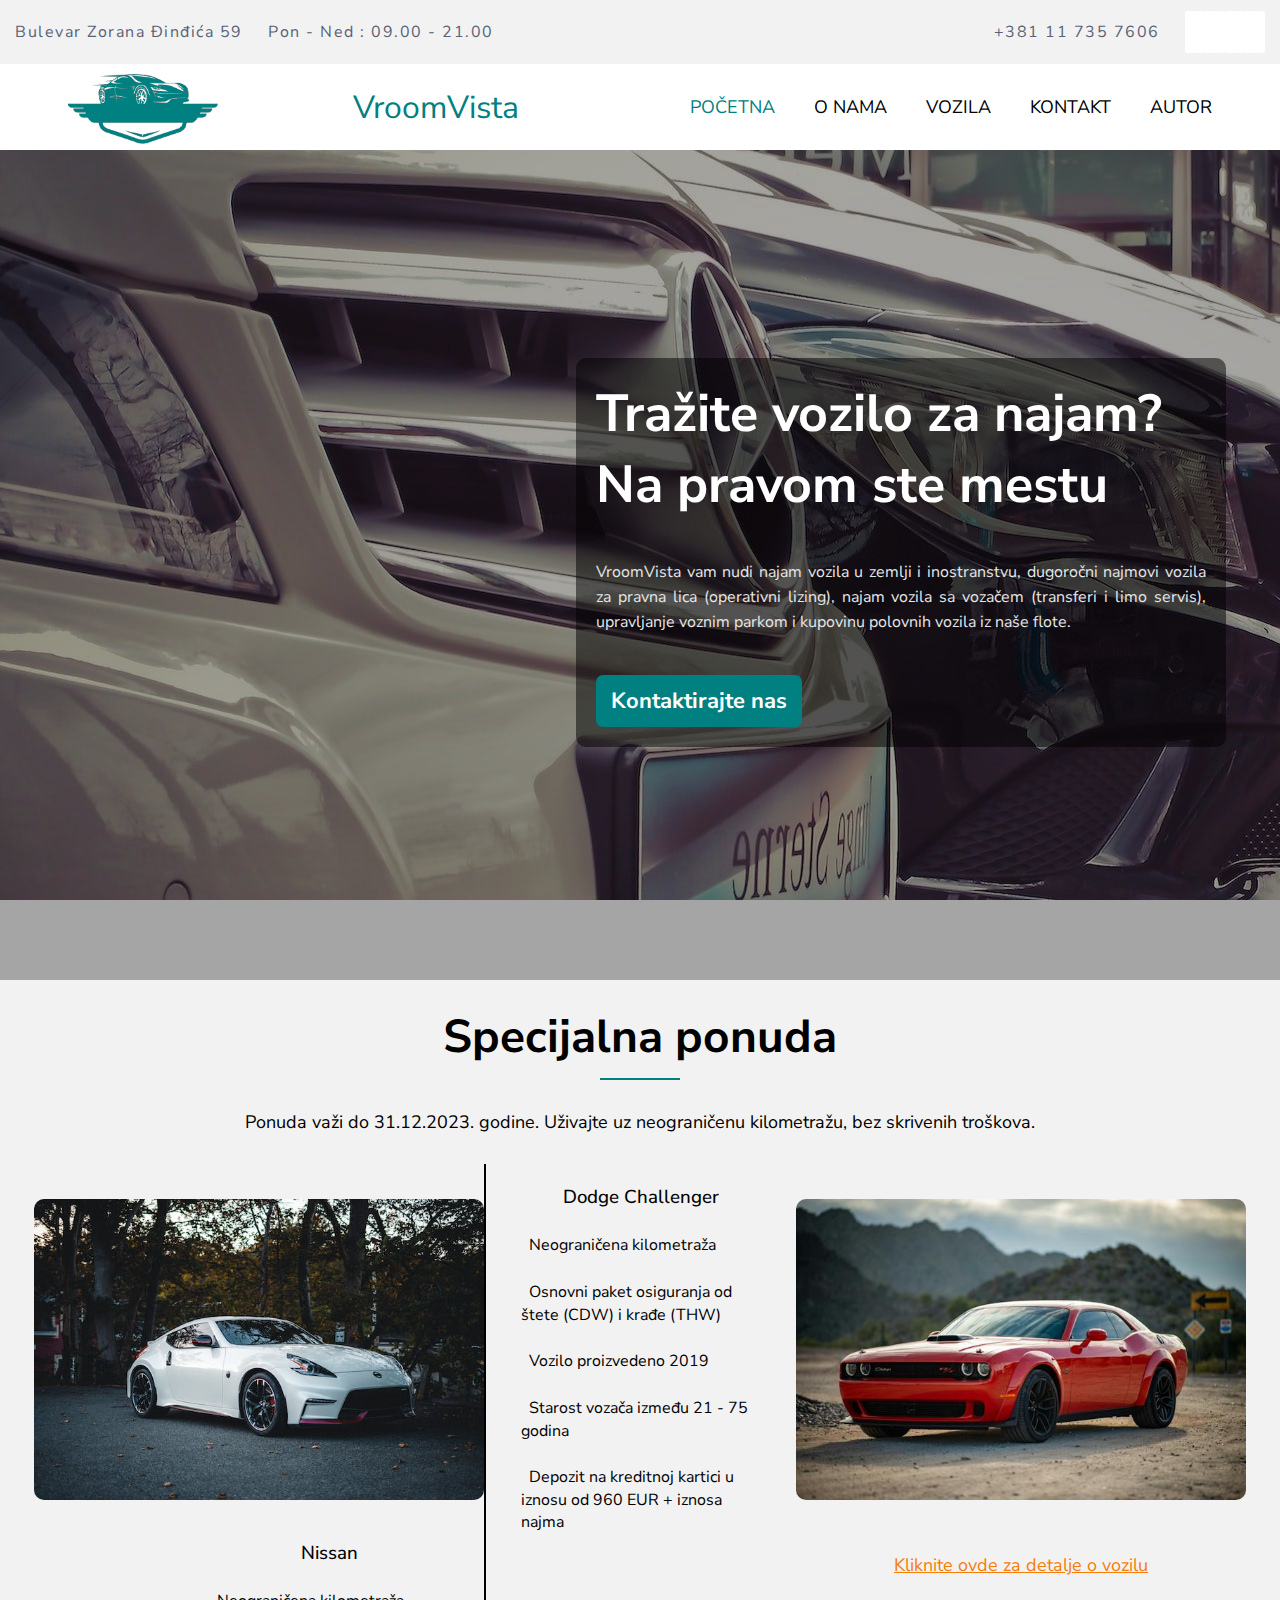
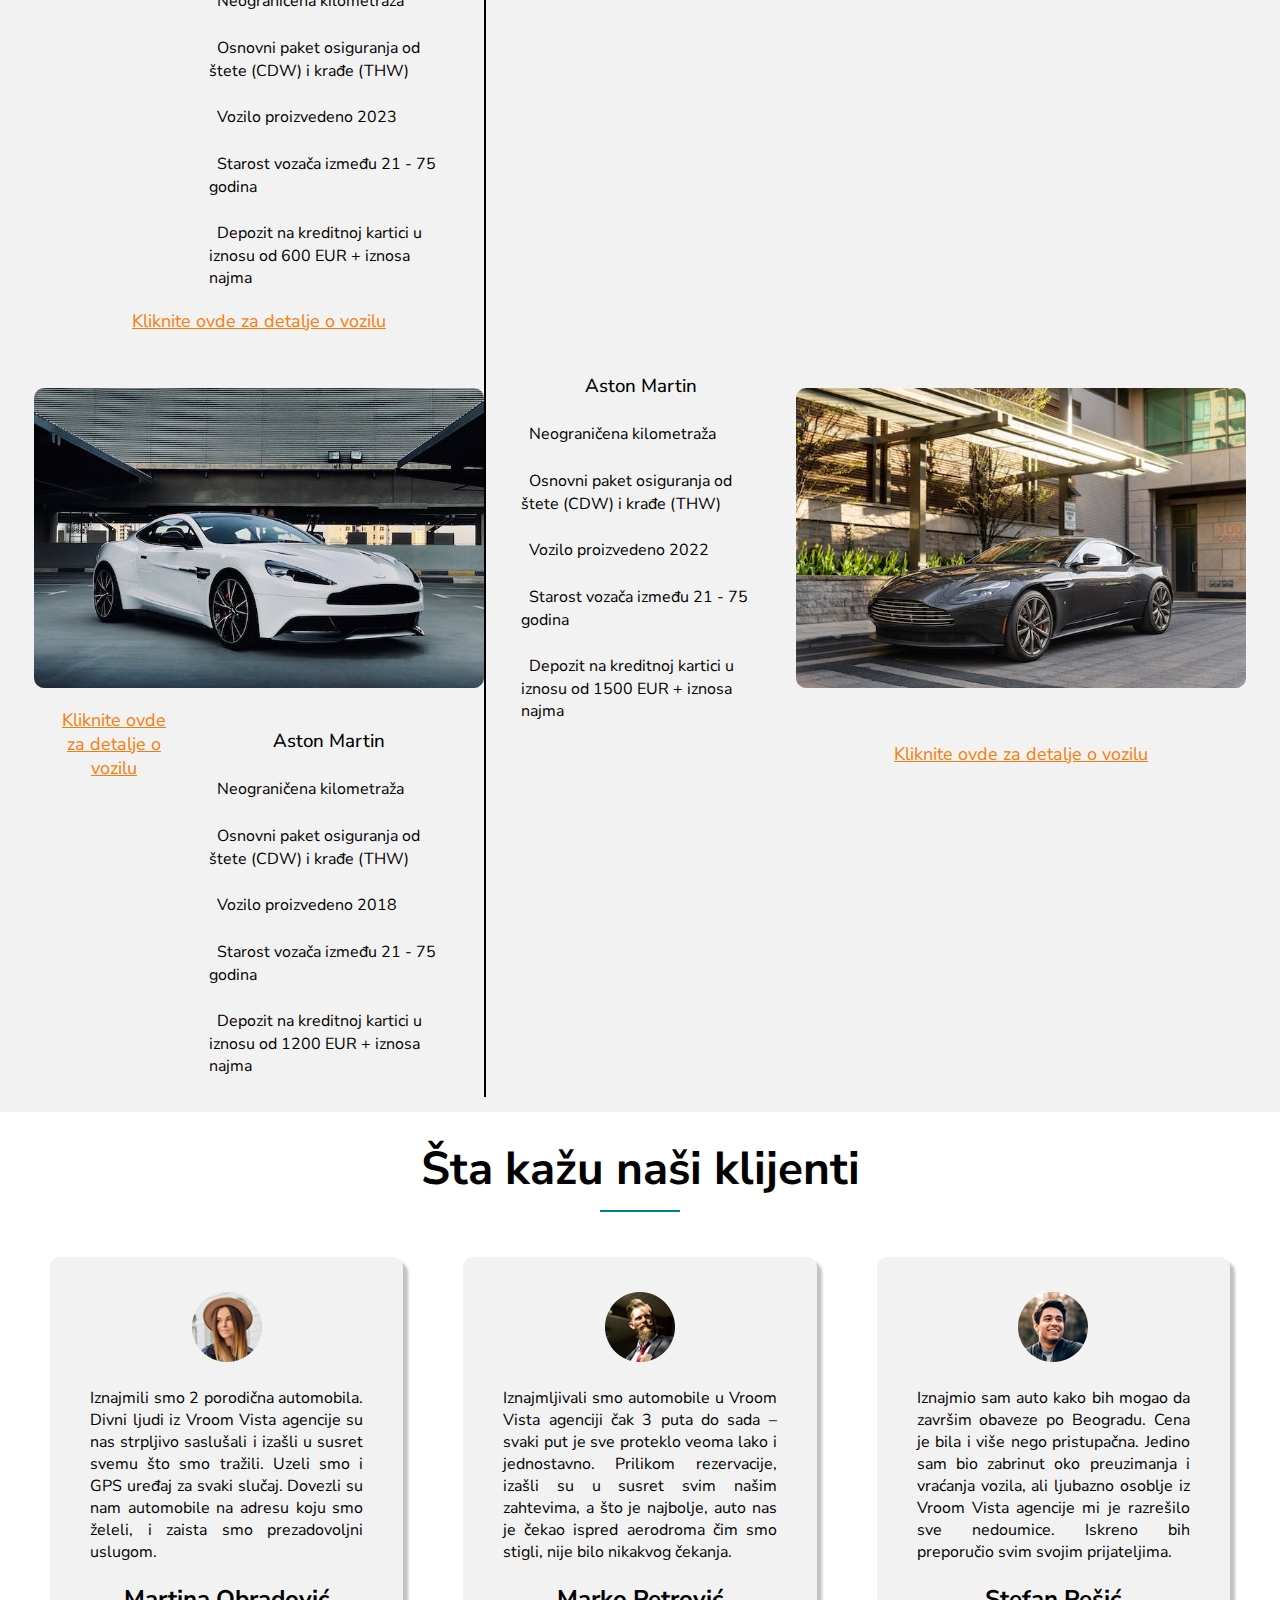
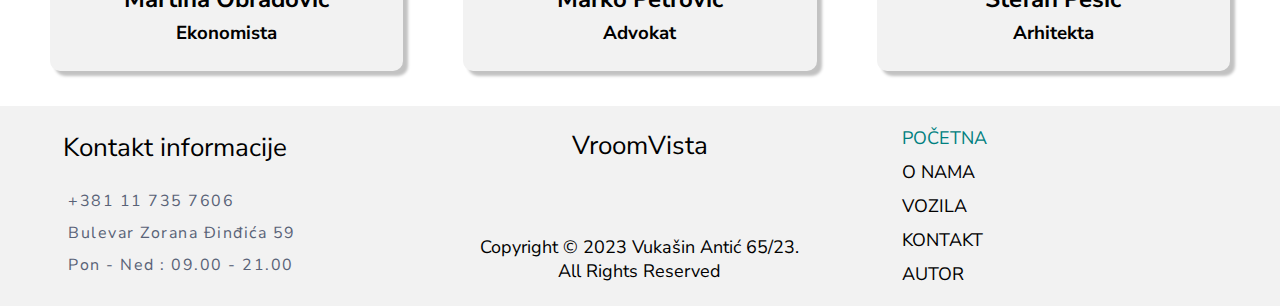
==== index.html @ 93f4d85c "Add files via upload" ====
<!DOCTYPE html>
<html>
	<head>
		<!-- meta tagovi -->
		<meta charset="utf-8"/>
		<meta name="keywords" content="VroomVista, najam vozila, specijalna ponuda, klijenti, kontakt"/>
		<meta name="description" content="VroomVista vam pruža najam vozila u zemlji i inostranstvu, dugoročne najmove za pravna lica i upravljanje voznim parkom .Pogledajte našu specijalnu ponudu i pročitajte iskustva naših zadovoljnih klijenata. Kontaktirajte nas danas!"/>		
		<meta name="viewport" content="width=device-width, initial-scale=1.0"/>
		<meta name="author" content="Vukašin Antić"/>
		<title>Vroom Vista</title>
		<!-- ikonice -->
		<link rel="stylesheet" href="https://cdnjs.cloudflare.com/ajax/libs/font-awesome/6.4.2/css/all.min.css" integrity="sha512-z3gLpd7yknf1YoNbCzqRKc4qyor8gaKU1qmn+CShxbuBusANI9QpRohGBreCFkKxLhei6S9CQXFEbbKuqLg0DA==" crossorigin="anonymous" referrerpolicy="no-referrer" />
		<!-- favicon -->
		<link rel="icon" type="image/x-icon" href="img/favicon.ico"/>
		<!-- font -->
		<link rel="preconnect" href="https://fonts.googleapis.com"/>
		<link rel="preconnect" href="https://fonts.gstatic.com" crossorigin/>
		<link href="https://fonts.googleapis.com/css2?family=Nunito+Sans&display=swap" rel="stylesheet"/>
		
		
		<!-- Ucitavanje css-a  -->
		<link rel="stylesheet" type="text/css" href="css/style.css" />
	</head>

	<body>
		<!-- Header -->
		<header>
			<div class="info">
				<div class="loc-info">
					<div class="info1">
						<span class="active"><i class="fa-solid fa-location-dot"></i></span>
						<span>Bulevar Zorana Đinđića 59</span>
					</div>
					<div class="info2">
						<span class="active"><i class="fa-solid fa-clock"></i></span>
						<span>Pon - Ned : 09.00 - 21.00</span>
					</div>
				</div>
				<div class="loc-info">
					<div class="info1">
						<span class="active"><i class="fa-solid fa-phone-volume"></i></span>
						<span>+381 11 735 7606</span>
					</div>
					<div class="info2">
						<a href="https://www.facebook.com/" target="_blank"><i class="fa-brands fa-facebook fa-xl"></i></a>
						<a href="https://www.instagram.com/" target="_blank"><i class="fa-brands fa-instagram fa-xl"></i></a>
						<a href="https://twitter.com/" target="_blank"><i class="fa-brands fa-twitter fa-xl"></i></a>
						<a href="https://www.linkedin.com/" target="_blank"><i class="fa-brands fa-linkedin fa-xl"></i></a>
					</div>
				</div>
			</div>
			<!-- Meni -->
			<div class="menu">
				<div id="logo">
					<a href="index.html"><img src="img/logo.png" alt="logo"/></a>
				</div>
				<div id="logo-text">
						<a href="index.html"><h1>VroomVista</h1></a>
					</div>
				<nav>					
					<ul>
						<li><a href="index.html" class="active">Početna</a></li>
						<li><a href="o-nama.html">O nama</a></li>
						<li><a href="cars.html">Vozila</a></li>
						<li><a href="contact.html">Kontakt</a></li>
						<li><a href="author.html">Autor</a></li>
					</ul>
				</nav>
			</div>
		</header>
		<div id="bg-img">
			<div class="cover">
				<div class="text lineLeft">
					<h1>Tražite vozilo za najam?  Na pravom ste mestu</h1>
					<p>VroomVista vam nudi najam vozila u zemlji i inostranstvu, dugoročni najmovi vozila za pravna lica (operativni lizing), 
					najam vozila sa vozačem (transferi i limo servis), 
					upravljanje voznim parkom i kupovinu polovnih vozila iz naše flote.</p>
					<a href="contact.html" class="button">Kontaktirajte nas</a>
				</div>
			</div>
		</div>
		<!-- Main 1 -->
		<div class="main">
			<div class="lineTopAnm">
				<h2 class="naslov">Specijalna ponuda</h2>
				<div class="hr"></div>
			</div>
			<div class="opis">
				<p>Ponuda važi do 31.12.2023. godine. Uživajte uz neograničenu kilometražu, bez skrivenih troškova.
				</p>
			</div>
			<div class="wrap">
				<div class="okvir">
				<!-- nissan z -->
					<div class="cars-levo">
						<div class="cars-box">
							<img src="img/nissan.jpg" alt="nissan"/>
							<div class="text-desno">
								<div class="info-car">
									<h3>Nissan</h3>
									<ul>
										<li><i class="fa-solid fa-gauge-high"></i>Neograničena kilometraža</li>
										<li><i class="fa-solid fa-shield-halved"></i>Osnovni paket osiguranja od štete (CDW) i krađe (THW)</li>
										<li><i class="fa-solid fa-car-side"></i>Vozilo proizvedeno 2023</li>
										<li><i class="fa-solid fa-user"></i>Starost vozača između 21 - 75 godina</li>
										<li><i class="fa-solid fa-sack-dollar"></i>Depozit na kreditnoj kartici u iznosu od 600 EUR + iznosa najma </li>
									</ul>
								</div>							
							</div>
						</div>
						<div class="details-cars-left">
							<details>
								<summary>Kliknite ovde za detalje o vozilu</summary>
								<ul class="lista-vozila">
									<li>
										<p>Model vozila</p>
										<p class="podebljan-text">Z</p>
									</li>
									<li>
										<p>Karoserija</p>
										<p class="podebljan-text">Kupe</p>
									</li>
									<li>
										<p>Vrsta goriva</p>
										<p class="podebljan-text">Benzin</p>
									</li>
									<li>
										<p>Snaga motora</p>
										<p class="podebljan-text">294/400 (kW/KS)</p>
									</li>
									<li>
										<p>Pogon</p>
										<p class="podebljan-text">Zadnja vuča</p>
									</li>
									<li>
										<p>Menjač</p>
										<p class="podebljan-text">Manuel</p>
									</li>
									<li>
										<p>Broj vrata</p>
										<p class="podebljan-text">2</p>
									</li>
									<li>
										<p>Broj sedišta</p>
										<p class="podebljan-text">2</p>
									</li>																
									<li>
										<p>Klima uređaj</p>
										<p class="podebljan-text">Automatski</p>
									</li>
									<li>
										<a href="contact.html" class="button-car">ODABERI VOZILO</a>
									</li>
								</ul>
							</details>
						</div>
						<div class="cleaner"></div>
					</div>					
					<!-- dodge challenger -->
					<div class="cars-desno">
						<div class="cars-box">
							<img src="img/dodge-challenger.jpg" alt="dodge challenger"/>
							<div class="text-levo">
								<div class="info-car">
									<h3>Dodge Challenger</h3>
									<ul>
										<li><i class="fa-solid fa-gauge-high"></i>Neograničena kilometraža</li>
										<li><i class="fa-solid fa-shield-halved"></i>Osnovni paket osiguranja od štete (CDW) i krađe (THW)</li>
										<li><i class="fa-solid fa-car-side"></i>Vozilo proizvedeno 2019</li>
										<li><i class="fa-solid fa-user"></i>Starost vozača između 21 - 75 godina</li>
										<li><i class="fa-solid fa-sack-dollar"></i>Depozit na kreditnoj kartici u iznosu od 960 EUR + iznosa najma </li>
									</ul>
								</div>
							</div>
						</div>
						<div class="details-cars-right">
							<details class="desno">
								<summary>Kliknite ovde za detalje o vozilu</summary>
								<ul class="lista-vozila">
									<li>
										<p>Model vozila</p>
										<p class="podebljan-text">SRT Demon 170</p>
									</li>
									<li>
										<p>Karoserija</p>
										<p class="podebljan-text">Kupe</p>
									</li>
									<li>
										<p>Vrsta goriva</p>
										<p class="podebljan-text">Benzin</p>
									</li>
									<li>
										<p>Snaga motora</p>
										<p class="podebljan-text">750/1025 (kW/KS)</p>
									</li>
									<li>
										<p>Pogon</p>
										<p class="podebljan-text">Zadnja vuča</p>
									</li>
									<li>
										<p>Menjač</p>
										<p class="podebljan-text">Automatik</p>
									</li>
									<li>
										<p>Broj vrata</p>
										<p class="podebljan-text">2</p>
									</li>
									<li>
										<p>Broj sedišta</p>
										<p class="podebljan-text">2</p>
									</li>																
									<li>
										<p>Klima uređaj</p>
										<p class="podebljan-text">Automatski</p>
									</li>
									<li>
										<a href="contact.html" class="button-car">ODABERI VOZILO</a>
									</li>
								</ul>							
							</details>
						</div>
						<div class="cleaner"></div>					
					</div>
				</div>
				<div class="okvir">
					<!-- aston martin vanquish -->
					<div class="cars-levo">
						<div class="cars-box-left">
							<img src="img/aston-martin-vanquish.jpg" alt="aston martin vanquish"/>
							<div class="text-desno">
								<div class="info-car">
									<h3>Aston Martin</h3>
									<ul>
										<li><i class="fa-solid fa-gauge-high"></i>Neograničena kilometraža</li>
										<li><i class="fa-solid fa-shield-halved"></i>Osnovni paket osiguranja od štete (CDW) i krađe (THW)</li>
										<li><i class="fa-solid fa-car-side"></i>Vozilo proizvedeno 2018</li>
										<li><i class="fa-solid fa-user"></i>Starost vozača između 21 - 75 godina</li>
										<li><i class="fa-solid fa-sack-dollar"></i>Depozit na kreditnoj kartici u iznosu od 1200 EUR + iznosa najma </li>
									</ul>
								</div>							
							</div>
						</div>
						<div class="details-cars-left">
							<details>
								<summary>Kliknite ovde za detalje o vozilu</summary>
								<ul class="lista-vozila">
									<li>
										<p>Model vozila</p>
										<p class="podebljan-text">Vanquish</p>
									</li>
									<li>
										<p>Karoserija</p>
										<p class="podebljan-text">Kupe</p>
									</li>
									<li>
										<p>Vrsta goriva</p>
										<p class="podebljan-text">Benzin</p>
									</li>
									<li>
										<p>Snaga motora</p>
										<p class="podebljan-text">430/580 (kW/KS)</p>
									</li>
									<li>
										<p>Pogon</p>
										<p class="podebljan-text">Zadnja vuča</p>
									</li>
									<li>
										<p>Menjač</p>
										<p class="podebljan-text">Automatik</p>
									</li>
									<li>
										<p>Broj vrata</p>
										<p class="podebljan-text">2</p>
									</li>
									<li>
										<p>Broj sedišta</p>
										<p class="podebljan-text">2</p>
									</li>																
									<li>
										<p>Klima uređaj</p>
										<p class="podebljan-text">Automatski</p>
									</li>
									<li>
										<a href="contact.html" class="button-car">ODABERI VOZILO</a>
									</li>
								</ul>
							</details>
						</div>
						<div class="cleaner"></div>
					</div>
					<!-- aston martin db12 volante -->
					<div class="cars-desno">
						<div class="cars-box">
							<img src="img/aston-martin-db12-volante.jpg" alt="aston martin db12 volante"/>
							<div class="text-levo">
								<div class="info-car">
									<h3>Aston Martin</h3>
									<ul>
										<li><i class="fa-solid fa-gauge-high"></i>Neograničena kilometraža</li>
										<li><i class="fa-solid fa-shield-halved"></i>Osnovni paket osiguranja od štete (CDW) i krađe (THW)</li>
										<li><i class="fa-solid fa-car-side"></i>Vozilo proizvedeno 2022</li>
										<li><i class="fa-solid fa-user"></i>Starost vozača između 21 - 75 godina</li>
										<li><i class="fa-solid fa-sack-dollar"></i>Depozit na kreditnoj kartici u iznosu od 1500 EUR + iznosa najma </li>
									</ul>
								</div>
							</div>
						</div>
						<div class="details-cars-right">
							<details class="desno">
								<summary>Kliknite ovde za detalje o vozilu</summary>								
								<ul class="lista-vozila">
									<li>
										<p>Model vozila</p>
										<p class="podebljan-text">DB12 Volante</p>
									</li>
									<li>
										<p>Karoserija</p>
										<p class="podebljan-text">Kupe</p>
									</li>
									<li>
										<p>Vrsta goriva</p>
										<p class="podebljan-text">Dizel</p>
									</li>
									<li>
										<p>Snaga motora</p>
										<p class="podebljan-text">500/680 (kW/KS)</p>
									</li>
									<li>
										<p>Pogon</p>
										<p class="podebljan-text">4x4</p>
									</li>
									<li>
										<p>Menjač</p>
										<p class="podebljan-text">Automatik</p>
									</li>
									<li>
										<p>Broj vrata</p>
										<p class="podebljan-text">2</p>
									</li>
									<li>
										<p>Broj sedišta</p>
										<p class="podebljan-text">2</p>
									</li>																
									<li>
										<p>Klima uređaj</p>
										<p class="podebljan-text">Automatski</p>
									</li>
									<li>
										<a href="contact.html" class="button-car">ODABERI VOZILO</a>
									</li>
								</ul>
							</details>
						</div>
						<div class="cleaner"></div>
					</div>					
				</div>
			</div>
		</div>
		<!-- Main 2 -->
		<div class="main2">
			<div class="lineTopAnm">
				<h2 class="naslov">Šta kažu naši klijenti</h2>
				<div class="hr"></div>
			</div>
			<div id="klijenti">
				<div class="klijenti-blok">
					<img src="img/martina.png" alt="Martina Obradović"/>
					<p>
						Iznajmili smo 2 porodična automobila. Divni ljudi iz Vroom Vista agencije su nas strpljivo saslušali i izašli u susret svemu što smo tražili. 
						Uzeli smo i GPS uređaj za svaki slučaj. Dovezli su nam automobile na adresu koju smo želeli, i zaista smo prezadovoljni uslugom.
					</p>
					<h2>Martina Obradović</h2>
					<h3>Ekonomista</h3>
				</div>
				<div class="klijenti-blok">
					<img src="img/marko.png" alt="Marko Petrović"/>
					<p>						
						Iznajmljivali smo automobile u Vroom Vista agenciji čak 3 puta do sada – svaki put je sve proteklo veoma lako i jednostavno.
						Prilikom rezervacije, izašli su u susret svim našim zahtevima, a što je najbolje, auto nas je čekao ispred aerodroma čim smo stigli, 
						nije bilo nikakvog čekanja.
					</p>
					<h2>Marko Petrović</h2>
					<h3>Advokat</h3>
				</div>
				<div class="klijenti-blok">
					<img src="img/stefan.png" alt="Stefan Pešić"/>
					
					<p>											
						Iznajmio sam auto kako bih mogao da završim obaveze po Beogradu. Cena je bila i više nego pristupačna. Jedino sam bio 
						zabrinut oko preuzimanja i vraćanja vozila, ali ljubazno osoblje iz Vroom Vista agencije mi je razrešilo sve nedoumice.
						Iskreno bih preporučio svim svojim prijateljima.
					</p>
					<h2>Stefan Pešić</h2>
					<h3>Arhitekta</h3>
				</div>
			</div>
		</div>		
		<!-- Footer -->
		<footer>
			<div id="footer-information">
				<div class="footer-info">
					<h2>Kontakt informacije</h2>
					<div class="f-info1">
						<span class="active"><i class="fa-solid fa-phone-volume"></i></span>
						<span>+381 11 735 7606</span>
					</div>
					<div class="f-info1">
						<span class="active"><i class="fa-solid fa-location-dot"></i></span>
						<span>Bulevar Zorana Đinđića 59</span>

					</div>
					<div class="f-info1">
						<span class="active"><i class="fa-solid fa-clock"></i></span>
						<span>Pon - Ned : 09.00 - 21.00</span>
					</div>
				</div>
				<div class="footer-info">		
					<a href="index.html"  class="center"><h2>VroomVista</h2></a>
					<div class="f-info2">						
						<a href="https://www.facebook.com/" target="_blank"><i class="fa-brands fa-facebook fa-xl"></i></a>
						<a href="https://www.instagram.com/" target="_blank"><i class="fa-brands fa-instagram fa-xl"></i></a>
						<a href="https://twitter.com/" target="_blank"><i class="fa-brands fa-twitter fa-xl"></i></a>
						<a href="https://www.linkedin.com/" target="_blank"><i class="fa-brands fa-linkedin fa-xl"></i></a>
						<a href="sitemap.xml" target="_blank"><i class="fa-solid fa-sitemap fa-xl"></i></a>
						<a href="rss.xml" target="_blank"><i class="fa-solid fa-rss fa-xl" ></i></a>						
					</div>
					<p>Copyright &copy; 2023 Vukašin Antić 65/23. All Rights Reserved</p>
				</div>
					
				<nav class="footer-info">
					<ul>
						<li><a href="index.html" class="active">Početna</a></li>
						<li><a href="o-nama.html">O nama</a></li>
						<li><a href="cars.html">Vozila</a></li>
						<li><a href="contact.html">Kontakt</a></li>
						<li><a href="author.html">Autor</a></li>
					</ul>
				</nav>					
			</div>
			
		</footer>
	</body>
</html>
---- css/style.css ----
*{
	margin: 0px;
	padding: 0px;
	box-sizing: border-box;
}
body{
	font-family: 'Nunito Sans', sans-serif;
}
a{
	text-decoration: none;
}
ul li{
	list-style-type: none;
}
.cleaner{
	clear: both;
}
.info{
	background-color: #f2f2f2;
	display: flex;
    justify-content: space-between;
}
.center{
	text-align: center;
}
.white{
	color: #fff;
}
.bg-green{
	background-color: #008080 !important;
}
.loc-info{
	padding: 15px;
	color: #596277;
	font-size: 16px;
	letter-spacing: 1.5px;
}
.info1{
	margin-right: 20px;
	display: inline;
}
.info2{
	display: inline-block;
	margin: 6px 0px;
}
.info2 a{
	padding: 10px;
	font-size: 16px;
	background-color: #fff;
	border-radius: 2px;
	color: #008080;
	transition: 0.5s all;
	
}
.info2 a:hover{
	background-color: #008080;
	color: #fff;
}
.menu{
	display: flex;
    justify-content: space-around;
	background-color: #fff;
	align-items: center;
}
.box{
	box-shadow: 0 5px 5px  0 rgba(0, 0, 0, .3);
}
#logo {
	margin-top: 10px;
}
#logo img{
	width: 150px;
}

#logo-text h1{
	color: #008080;
	font-weight: 400;
	font-size: 32px;
}
nav ul li{
	display: inline-block;
	padding-left: 35px;
}
nav ul li a{
	color: #000;
	font-size: 18px;
	transition: 0.5s all;
	text-transform: uppercase;
	
}
.active{
	color: #008080;
}
nav ul li a:hover{
	color: #008080;
}
footer{
	background-color: #f2f2f2;
	padding: 15px;

}
footer p{
	text-align: center;
    margin-top: 25px;
    font-size: 18px;
}
#footer-information{
	display: flex;
	justify-content: space-around;
	align-items: center;
}
.f-info1{
	display: block;
	padding: 5px;
	color: #596277;
    font-size: 16px;
    letter-spacing: 1.5px;
	
}
.footer-info{
	width: 320px;
}
.footer-info a h2{
	color: #000;
}

.footer-info h2{
    font-weight: 400;
    font-size: 26px;
	padding-bottom: 20px;
}
.footer-info ul li{
	display: block;
	padding: 5px;
}
.f-info2{	
    font-size: 20px;   
    transition: 0.5s all;
}
.f-info2 a{
	color: #008080;
	padding: 10px;
}


/* POCETNA */


#bg-img{
	background-image: url('../img/banner.jpg');
	height: 830px;
	position: relative;
	background-attachment: fixed;

}
.cover{
	background-color: rgba(33, 30, 30,.4);    
	width: 100%;
    height: 100%;
}
.text{
	position: absolute;
	top: 25%;
	width: 650px;
	left: 45%;
	background-color: rgba(0, 0, 0,.5);
	padding: 20px;
	border-radius: 10px;
}
.text h1{
	font-size: 52px;
	color: #fff;
	width: 615px;
	margin-bottom: 20px;
}
.text p{
	font-size: 16px;
	margin-top: 40px;
	line-height: 25px;
	color: #e6e6e6;
	text-align: justify;
}
.button{
	background-color: #008080;
	font-size: 22px;
    font-weight: 700;
    border-radius: 7px;
    padding: 11px 15px;
    display: inline-block;
	color: #fff;
	margin-top: 40px;
	transition: 1s all;

}
.button:hover{
	background-color: #f77d0a;
	color: #fff;
	letter-spacing: 2px;
	text-indent: 5px;
}
.main{
	background: #f2f2f2;
}
.naslov{
	padding-top: 25px;
	font-size: 46px;
	text-align: center;
}
.hr{
	border-top: 2px solid #008080;
	width: 80px;
	margin: 10px auto;
}
.wrap{
	width: 80%;
	margin: 0px auto;
	padding-bottom: 15px;
}
.opis{
	padding: 20px;
	font-size: 18px;
	width: 80%;
	margin: 10px auto;
	text-align: center;
}
.okvir{
	display: flex;
	justify-content: center;
}
.cars-levo{
	border-right: 1px solid #000;
}
.cars-desno{
	border-left: 1px solid #000;
}
.cars-levo img, .cars-desno img{
	float: left;
	width: 450px;
	/* height: 300px; */
	border-radius: 10px;
	margin: 35px 0px 20px 0px;
	
}
.cars-desno img{
	float: right;
}
.text-desno{
	float: right;
}
.text-levo{
	float: left;
}
.info-car{
	text-align: center;
	width: 310px;
	padding: 20px 35px;
}
.info-car h3{
	font-weight: 500;
	
}

.info-car ul li{
	padding-top: 20px;
	font-size: 16px;
	text-align: left;
}
.info-car ul li i{
	padding: 0px 8px 8px 0px;
	color: #f77d0a;
	font-size: 20px;
}
details{
	width: 450px;
}
.desno{
	margin-left: 310px;
}
.cars-box{
	float: left;
}
summary{
	text-align: center;
	padding: 20px;
	color: #f77d0a;
	cursor: pointer;
	display: block;
	font-size: 18px;
	text-decoration: underline;
	transition: 1s all;
}
summary:hover{
	color: #008080;
	
}
.lista-vozila li{
	display: flex;
	justify-content: space-between;
	padding: 5px;
}
.podebljan-text{
	font-weight: 700;
}
.button-car{
	background-color:  #008080;
	font-size: 18px;
    border-radius: 7px;
    padding: 7px 10px;
	margin: 5px auto;
	color: #fff;
	transition: 0.5s all;
}
.button-car:hover{
	background-color: #f77d0a;
	letter-spacing: 2px;
	text-indent: 5px;
}
#klijenti{
	padding: 20px;
	display: flex;
	justify-content: center;
}
.klijenti-blok{
	width: 400px;
	padding: 25px;
	margin: 15px 30px;
	border-radius: 10px;
	transition: 0.3s all;
	box-shadow: 5px 5px 3px #c2c2c2;
	background-color: #f2f2f2;
}
.klijenti-blok:hover{
	background-color: #008080;
	color: #fff;
}
.klijenti-blok img{
	width: 70px;
	margin: 10px auto;
	display: block;
}
.klijenti-blok p{
	text-align: justify;
	padding: 15px;
}
.klijenti-blok h2, .klijenti-blok h3{
	text-align: center;
	padding-top: 5px;
}


/* O-NAMA */


#bg-img-aboutus{
	background-image: url('../img/aboutus-banner.jpg');
	height: 830px;
	position: relative;
	background-attachment: fixed;
	background-position: center;

}
.about-wrap {
	margin: 0px auto;
	padding: 20px;
	width: 60%;

}
.about-wrap img{
	margin: 10px auto;
	display: block;
}

.about-wrap p{
	text-align: center;
	margin: 20px;	
}
#usluge-wrap{
	display: flex;
}
.usluge{
	display: flex;
	align-items: center;
	background-color: #f2f2f2;
	height: 123px;
	margin: 23px;
	width: 350px;
	border-radius: 10px;
	box-shadow: 3px 3px 3px #c2c2c2;
	transition: .5s all;
}
.usluge:hover{
	background-color: #008080;
	color: #fff;
}
.usluge-blok{
	background-color: #f77d0a;
	padding: 20px;
	border-radius: 0px 10px 10px 0px;
}
.usluge-ikonice{
	font-size: 32px;
	color: #000 !important;
}
.usluge h3{
	font-size: 18px;
	text-align: center;
	letter-spacing: 1px;
}

/* VOZILA */

#bg-img-cars{
	background-image: url('../img/cars-banner.jpg');
	height: 830px;
	position: relative;
	background-attachment: fixed;
	background-position: center;
}
.cars-blok{
	display: flex;
    justify-content: center;
	margin-bottom: 40px;
}

.cars{
	background-color: #f2f2f2;
	border-radius: 10px;
	box-shadow: 10px 10px 5px #c2c2c2;
	padding: 20px;
	margin: 25px;
}
.cars h3{
	display: flex;
	justify-content: center;
	
}
.cars img{
	width: 350px;
}
.about-cars{
	display: flex;
    flex-direction: row;
	justify-content: space-between;

}
.info-about-cars{
	padding: 10px;
}
.cars-cena{
	display: flex;
	justify-content: space-around;
	align-items: center;
	margin: 5px 0px;
}
.cena{
	color: #fff;
    background: #008080;
    padding: 7px;
	border-radius: 5px;
}
.cena-dugme{
	background-color: #f77d0a;
    font-size: 16px;
    border-radius: 7px;
    padding: 7px 10px;
    color: #fff;
    transition: 0.5s all;
}
.cena-dugme:hover{
	background-color: #008080;
}

/* KONTAKT */

.contact-block{
	display: flex;
    justify-content: center;
	margin: 65px 0px;
}

.forma-block{
	width: 600px;
	margin-right: 15px;
}
.forma{
	padding: 20px;
	display: flex;
    justify-content: space-around;
    
}

.forma input, textarea{
	border: 1px solid #c2c2c2;
	height: 35px;
	font-size: 16px;
	width: 37%;
	border-radius: 3px;
	padding: 5px 15px;
	outline: 1px solid #f2f2f2;

}
.forma-lista{
	display: flex;
	flex-direction: column;
	align-items: center;
	margin-bottom: 25px;
}

label{
	margin: 20px;
	font-size: 22px;
	
}
select, input[type="date"], input[type="time"]{
	border: 1px solid #c2c2c2;
	height: 35px;
	font-size: 16px;
	border-radius: 3px;
	padding: 5px 15px;
	outline: 1px solid #f2f2f2;
}
textarea{
	resize: none;
	height: 100px;
	width: 87%;
}
.forma input[type="submit"], .forma input[type="reset"]{
	color: #000;
	width: 30%;
	cursor: pointer;
	background-color: #fff;
	transition: .5s all;
}
.forma input[type="submit"]{
	border: 2px solid #008080;		
}
.forma input[type="reset"]{
	border: 2px solid #f77d0a;
}
.forma input[type="submit"]:hover{
	background-color: #008080;		
	color: #fff;
}
.forma input[type="reset"]:hover{
	background-color: #f77d0a;
	color: #fff;
}
.mapa iframe{
	width: 560px;
	height: 580px;
	border: none;
	margin-left: 15px;
	padding-top: 20px;
}

/* AUTOR */

#autor{
	display: flex;
    align-items: center;
    width: 60%;
    margin: 20px auto;
}
.autor-img img{
	width: 380px;
	margin: 50px;
	border-radius: 10px;
	box-shadow: 10px 10px 5px #c2c2c2;
}
.autor-text{
	font-size: 22px;
	text-align: justify;
	padding: 50px;
}
.sredina{
	margin: 20px;
	text-align: center;
}
.info-autor{
	margin-top: 40px;
	text-align: center;
	
}
.info-autor a{
	color: #008080;
	padding: 13px;
	font-size: 30px;
	display: inline-block;
	transition: all .7s ease-in-out;
}
	
.info-autor a:hover{
	color: #f77d0a;
	transform: rotate(360deg);
}
/* PRVA ANIMACIJA */
.lineLeft {
  animation: 2s lineLeft ease-out;
}
@keyframes lineLeft {
  0% {
    opacity: 0;
    transform: translateX(60%);
  }
 
  100% {
    opacity: 1;
    transform: translateX (100%);
  }
}
/* DRUGA ANIMACIJA */
.lineRight {
  animation: 1.5s lineRight ease-in;
}
@keyframes lineRight {
  0% {
    opacity: 0;
    transform: translateX(-230%);
  }
  100% {
    opacity: 1;
    transform: translateX (100%);
  }
}
/* TRECA ANIMACIJA */
.lineTop {
  animation: 2s lineTop ease-out;
}
@keyframes lineTop {
  0% {
    opacity: 0;
    transform: translateY(-70%);
  }
 
  100% {
    opacity: 1;
    transform: translateY (100%);
  }
}
/* KONTAKT I AUTOR ANIMACIJE */
.lineTopAnm{	
	animation: 1.5s lineTopAnm ease-in-out;
}
@keyframes lineTopAnm {
  0% {
    opacity: 0;
    transform: translateY(-30%);
  }
 
  100% {
    opacity: 1;
    transform: translateY (100%);
  }
}

.lineRightAnm{
	animation: 1.5s lineRightAnm ease-in-out;
}
@keyframes lineRightAnm {
  0% {
    opacity: 0;
    transform: translateX(-50%);
  }
  100% {
    opacity: 1;
    transform: translateX (100%);
  }
}
.lineLeftAnm{
	animation: 1.5s lineLeftAnm ease-in-out;
}
@keyframes lineLeftAnm {
  0% {
    opacity: 0;
    transform: translateX(50%);
  }
  100% {
    opacity: 1;
    transform: translateX (100%);
  }
}
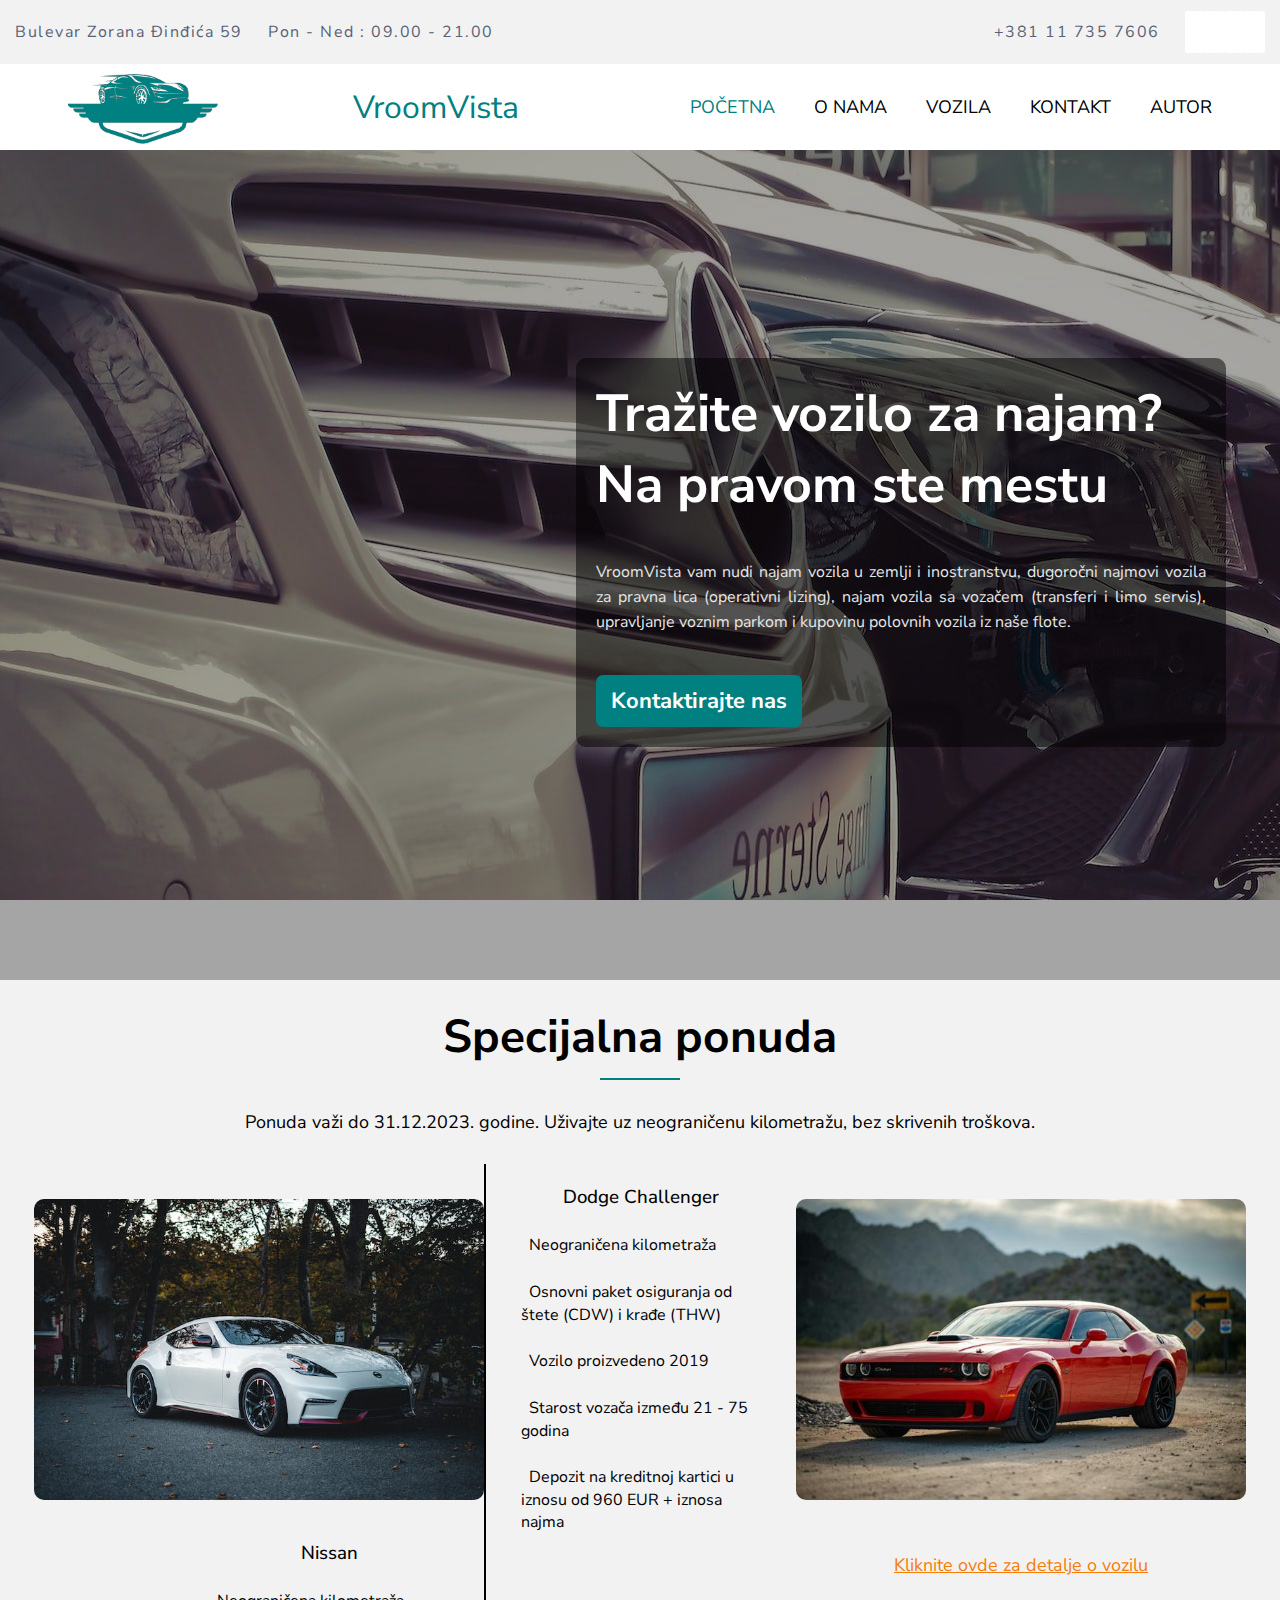
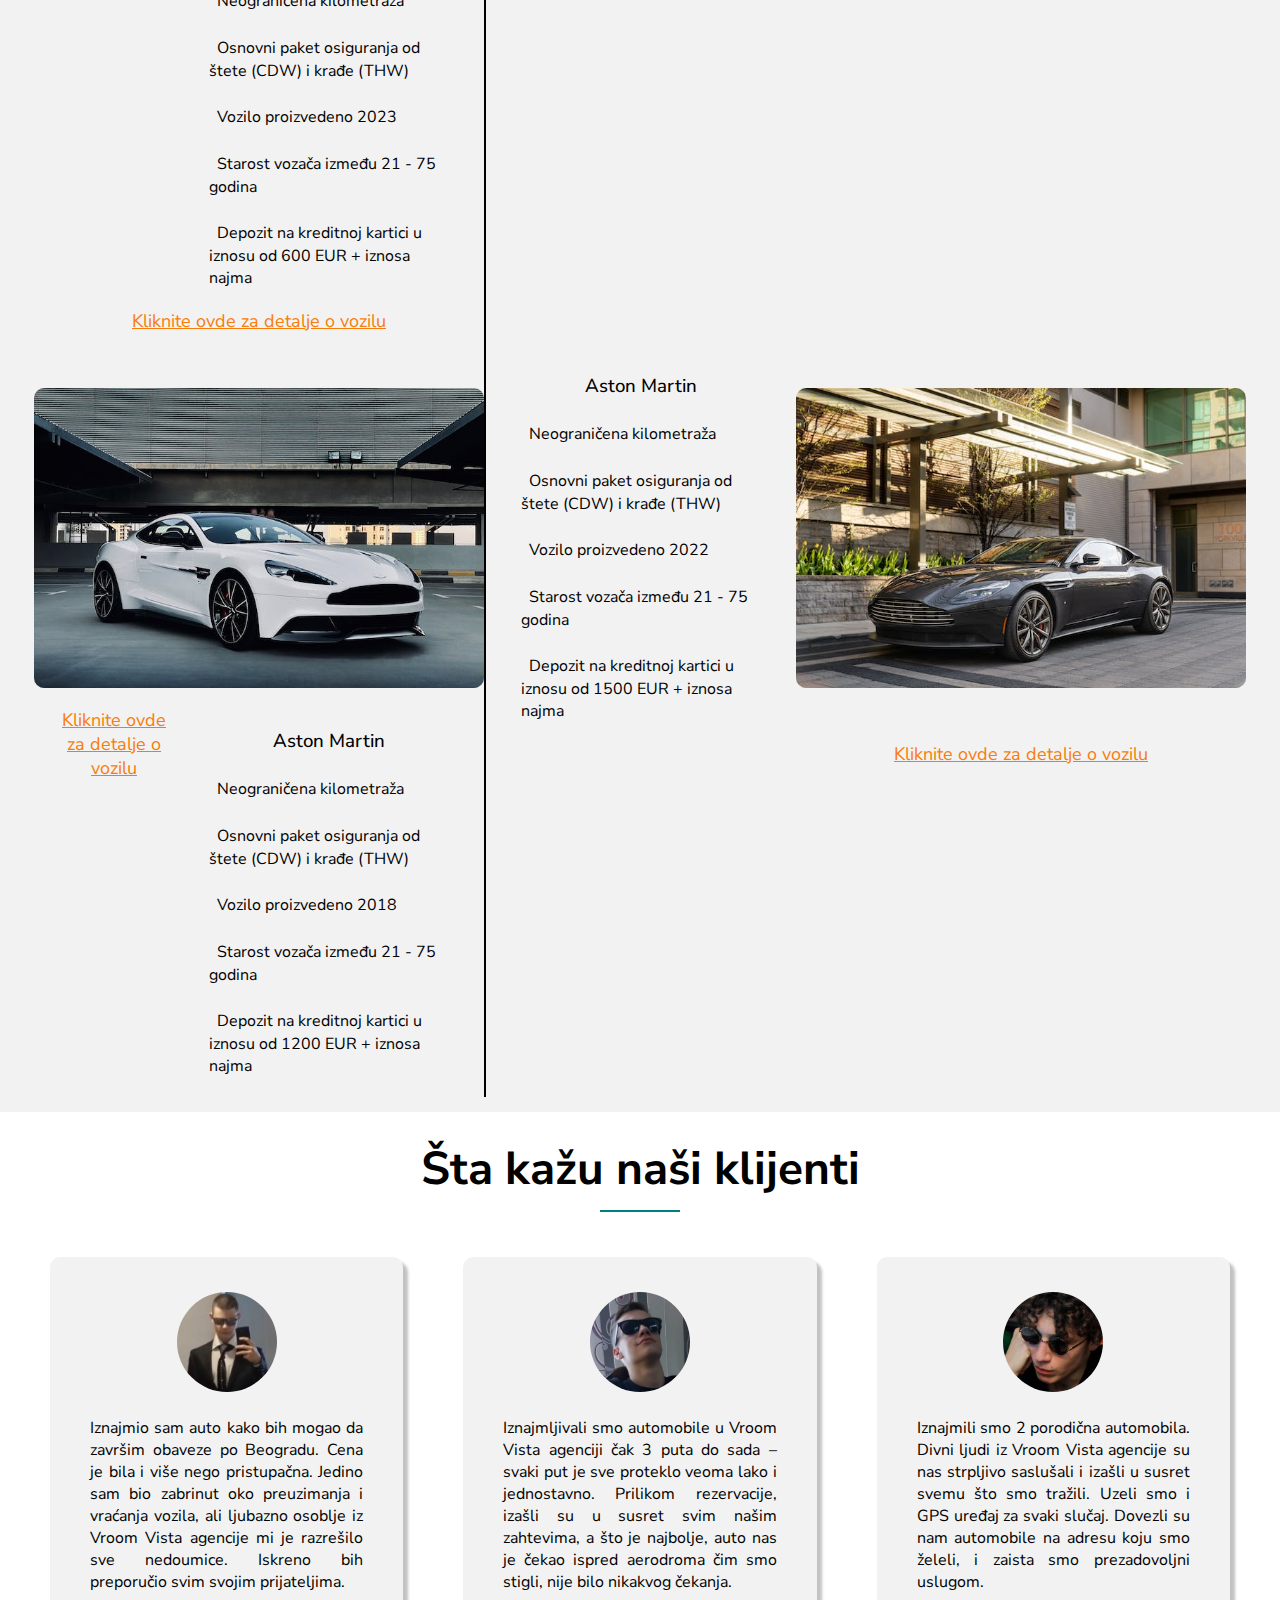
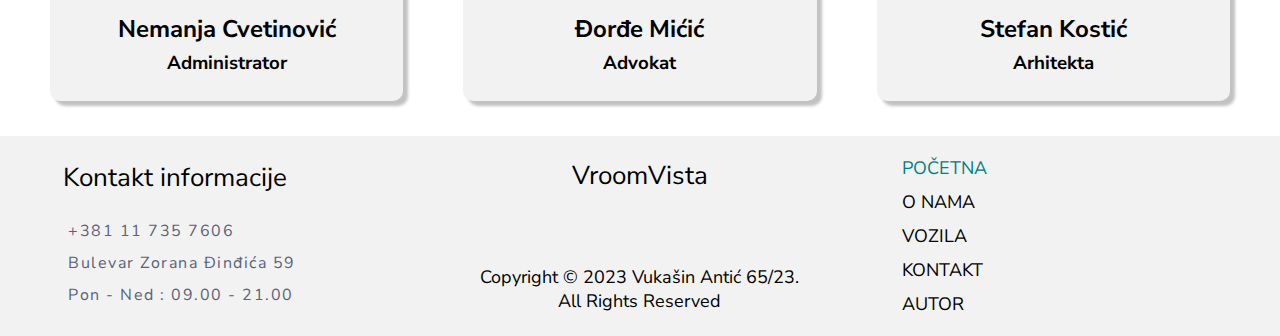
==== commit 02b3dbc2: "Add files via upload" ====
--- a/index.html
+++ b/index.html
@@ -1,10 +1,10 @@
 <!DOCTYPE html>
-<html>
+<html lang="sr">
 	<head>
 		<!-- meta tagovi -->
 		<meta charset="utf-8"/>
 		<meta name="keywords" content="VroomVista, najam vozila, specijalna ponuda, klijenti, kontakt"/>
-		<meta name="description" content="VroomVista vam pruža najam vozila u zemlji i inostranstvu, dugoročne najmove za pravna lica i upravljanje voznim parkom .Pogledajte našu specijalnu ponudu i pročitajte iskustva naših zadovoljnih klijenata. Kontaktirajte nas danas!"/>		
+		<meta name="description" content="VroomVista vam pruža najam vozila u zemlji i inostranstvu, dugoročne najmove za pravna lica i upravljanje voznim parkom. Pogledajte našu specijalnu ponudu i kontakrirajte nas jos danas!"/>		
 		<meta name="viewport" content="width=device-width, initial-scale=1.0"/>
 		<meta name="author" content="Vukašin Antić"/>
 		<title>Vroom Vista</title>
@@ -364,33 +364,34 @@
 			</div>
 			<div id="klijenti">
 				<div class="klijenti-blok">
-					<img src="img/martina.png" alt="Martina Obradović"/>
+					<img src="img/nemanja.jpg" alt="Nemanja Cvetinović"/>
 					<p>
-						Iznajmili smo 2 porodična automobila. Divni ljudi iz Vroom Vista agencije su nas strpljivo saslušali i izašli u susret svemu što smo tražili. 
-						Uzeli smo i GPS uređaj za svaki slučaj. Dovezli su nam automobile na adresu koju smo želeli, i zaista smo prezadovoljni uslugom.
+						Iznajmio sam auto kako bih mogao da završim obaveze po Beogradu. Cena je bila i više nego pristupačna. Jedino sam bio 
+						zabrinut oko preuzimanja i vraćanja vozila, ali ljubazno osoblje iz Vroom Vista agencije mi je razrešilo sve nedoumice.
+						Iskreno bih preporučio svim svojim prijateljima.
 					</p>
-					<h2>Martina Obradović</h2>
-					<h3>Ekonomista</h3>
+					<h2>Nemanja Cvetinović</h2>
+					<h3>Administrator</h3>
 				</div>
 				<div class="klijenti-blok">
-					<img src="img/marko.png" alt="Marko Petrović"/>
+					<img src="img/djordje.jpg" alt="Djordje Petrović"/>
 					<p>						
 						Iznajmljivali smo automobile u Vroom Vista agenciji čak 3 puta do sada – svaki put je sve proteklo veoma lako i jednostavno.
 						Prilikom rezervacije, izašli su u susret svim našim zahtevima, a što je najbolje, auto nas je čekao ispred aerodroma čim smo stigli, 
 						nije bilo nikakvog čekanja.
 					</p>
-					<h2>Marko Petrović</h2>
+					<h2>Đorđe Mićić</h2>
 					<h3>Advokat</h3>
 				</div>
 				<div class="klijenti-blok">
-					<img src="img/stefan.png" alt="Stefan Pešić"/>
+					<img src="img/stefan.jpg" alt="Stefan Kostić"/>
 					
 					<p>											
-						Iznajmio sam auto kako bih mogao da završim obaveze po Beogradu. Cena je bila i više nego pristupačna. Jedino sam bio 
-						zabrinut oko preuzimanja i vraćanja vozila, ali ljubazno osoblje iz Vroom Vista agencije mi je razrešilo sve nedoumice.
-						Iskreno bih preporučio svim svojim prijateljima.
+						Iznajmili smo 2 porodična automobila. Divni ljudi iz Vroom Vista agencije su nas strpljivo saslušali i izašli u susret svemu što smo tražili. 
+						Uzeli smo i GPS uređaj za svaki slučaj. Dovezli su nam automobile na adresu koju smo želeli, i zaista smo prezadovoljni uslugom.
+					
 					</p>
-					<h2>Stefan Pešić</h2>
+					<h2>Stefan Kostić</h2>
 					<h3>Arhitekta</h3>
 				</div>
 			</div>
--- a/css/style.css
+++ b/css/style.css
@@ -334,9 +334,10 @@
 	color: #fff;
 }
 .klijenti-blok img{
-	width: 70px;
+	width: 100px;
 	margin: 10px auto;
 	display: block;
+	border-radius: 50%;
 }
 .klijenti-blok p{
 	text-align: justify;
